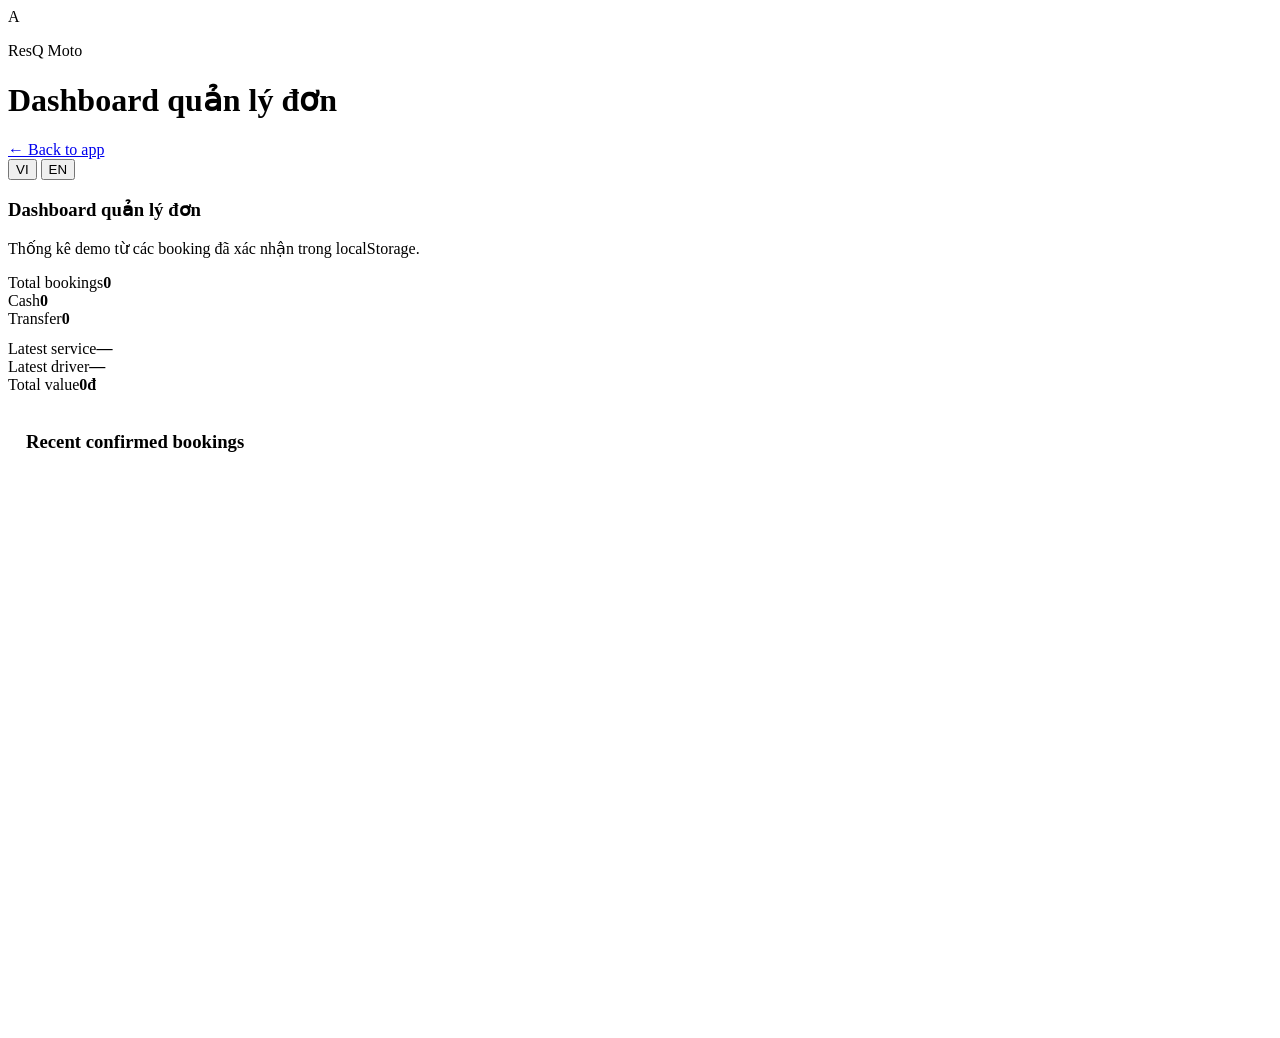
==== admin.html @ 5fc7bf14 "Add files via upload" ====
<!DOCTYPE html>
<html lang="vi">
<head>
  <meta charset="UTF-8" />
  <meta name="viewport" content="width=device-width, initial-scale=1.0" />
  <title>ResQ Moto Admin</title>
  <link rel="preconnect" href="https://fonts.googleapis.com">
  <link rel="preconnect" href="https://fonts.gstatic.com" crossorigin>
  <link href="https://fonts.googleapis.com/css2?family=Be+Vietnam+Pro:wght@400;500;600;700;800&display=swap" rel="stylesheet">
  <link rel="stylesheet" href="../css/style.css" />
  <link rel="stylesheet" href="../css/responsive.css" />
</head>
<body>
  <div class="background-orbs" aria-hidden="true">
    <span class="orb orb-one"></span>
    <span class="orb orb-two"></span>
    <span class="orb orb-three"></span>
  </div>

  <header class="topbar glass">
    <div class="brand-block">
      <div class="brand-mark">A</div>
      <div>
        <p class="eyebrow">ResQ Moto</p>
        <h1 data-i18n="adminTitle">Dashboard quản lý đơn</h1>
      </div>
    </div>
    <div class="topbar-actions">
      <a class="btn btn-ghost" href="../index.html">← Back to app</a>
      <div class="lang-switch">
        <button id="langViBtn" class="lang-btn is-active" type="button">VI</button>
        <button id="langEnBtn" class="lang-btn" type="button">EN</button>
      </div>
    </div>
  </header>

  <main class="app-shell">
    <section class="booking-panel glass">
      <div class="section-title">
        <h3 data-i18n="adminTitle">Dashboard quản lý đơn</h3>
        <p data-i18n="adminDesc">Thống kê demo từ các booking đã xác nhận trong localStorage.</p>
      </div>

      <div class="metrics-grid">
        <div class="metric-box"><span>Total bookings</span><strong id="metricBookings">0</strong></div>
        <div class="metric-box"><span>Cash</span><strong id="metricCash">0</strong></div>
        <div class="metric-box"><span>Transfer</span><strong id="metricTransfer">0</strong></div>
      </div>

      <div class="metrics-grid" style="margin-top:12px;">
        <div class="metric-box"><span>Latest service</span><strong id="metricService">—</strong></div>
        <div class="metric-box"><span>Latest driver</span><strong id="metricDriver">—</strong></div>
        <div class="metric-box"><span>Total value</span><strong id="metricRevenue">0đ</strong></div>
      </div>
    </section>

    <section class="map-stage glass" style="padding:18px; min-height: 600px;">
      <div class="section-title">
        <h3>Recent confirmed bookings</h3>
      </div>
      <div id="bookingList" class="driver-list"></div>
    </section>
  </main>

  <script src="../js/data.js"></script>
  <script src="../js/admin.js"></script>
</body>
</html>
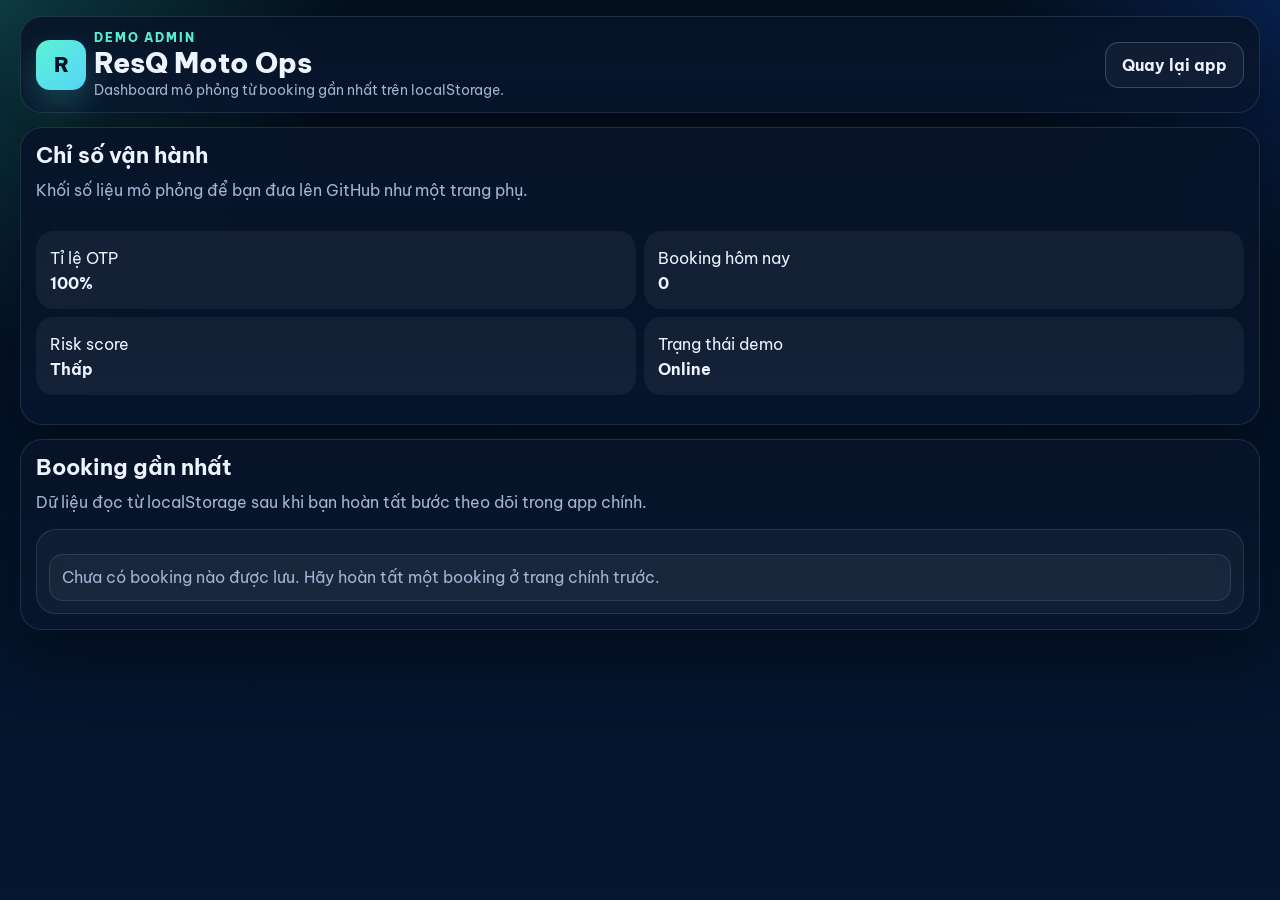
==== commit 276675e1: "Add files via upload" ====
--- a/admin.html
+++ b/admin.html
@@ -1,68 +1,54 @@
 <!DOCTYPE html>
 <html lang="vi">
 <head>
-  <meta charset="UTF-8" />
-  <meta name="viewport" content="width=device-width, initial-scale=1.0" />
+  <meta charset="UTF-8">
+  <meta name="viewport" content="width=device-width, initial-scale=1.0">
   <title>ResQ Moto Admin</title>
   <link rel="preconnect" href="https://fonts.googleapis.com">
   <link rel="preconnect" href="https://fonts.gstatic.com" crossorigin>
   <link href="https://fonts.googleapis.com/css2?family=Be+Vietnam+Pro:wght@400;500;600;700;800&display=swap" rel="stylesheet">
-  <link rel="stylesheet" href="../css/style.css" />
-  <link rel="stylesheet" href="../css/responsive.css" />
+  <link rel="stylesheet" href="style.css">
+  <link rel="stylesheet" href="responsive.css">
 </head>
 <body>
-  <div class="background-orbs" aria-hidden="true">
-    <span class="orb orb-one"></span>
-    <span class="orb orb-two"></span>
-    <span class="orb orb-three"></span>
+  <div class="page-shell">
+    <header class="topbar card">
+      <div class="brand-wrap">
+        <div class="brand-badge">R</div>
+        <div>
+          <div class="eyebrow">DEMO ADMIN</div>
+          <div class="brand-title">ResQ Moto Ops</div>
+          <p class="brand-sub">Dashboard mô phỏng từ booking gần nhất trên localStorage.</p>
+        </div>
+      </div>
+      <div class="topbar-actions">
+        <a class="ghost-btn" href="index.html">Quay lại app</a>
+      </div>
+    </header>
+
+    <main class="main-grid">
+      <section class="left-panel card">
+        <div class="section-head">
+          <h2>Booking gần nhất</h2>
+          <p>Dữ liệu đọc từ localStorage sau khi bạn hoàn tất bước theo dõi trong app chính.</p>
+        </div>
+        <div class="pricing-card" id="adminBookingCard"></div>
+      </section>
+
+      <aside class="map-panel card">
+        <div class="section-head">
+          <h2>Chỉ số vận hành</h2>
+          <p>Khối số liệu mô phỏng để bạn đưa lên GitHub như một trang phụ.</p>
+        </div>
+        <div class="grid-2">
+          <div class="mini-info"><span>Tỉ lệ OTP</span><strong>100%</strong></div>
+          <div class="mini-info"><span>Booking hôm nay</span><strong id="adminBookingCount">1</strong></div>
+          <div class="mini-info"><span>Risk score</span><strong>Thấp</strong></div>
+          <div class="mini-info"><span>Trạng thái demo</span><strong>Online</strong></div>
+        </div>
+      </aside>
+    </main>
   </div>
-
-  <header class="topbar glass">
-    <div class="brand-block">
-      <div class="brand-mark">A</div>
-      <div>
-        <p class="eyebrow">ResQ Moto</p>
-        <h1 data-i18n="adminTitle">Dashboard quản lý đơn</h1>
-      </div>
-    </div>
-    <div class="topbar-actions">
-      <a class="btn btn-ghost" href="../index.html">← Back to app</a>
-      <div class="lang-switch">
-        <button id="langViBtn" class="lang-btn is-active" type="button">VI</button>
-        <button id="langEnBtn" class="lang-btn" type="button">EN</button>
-      </div>
-    </div>
-  </header>
-
-  <main class="app-shell">
-    <section class="booking-panel glass">
-      <div class="section-title">
-        <h3 data-i18n="adminTitle">Dashboard quản lý đơn</h3>
-        <p data-i18n="adminDesc">Thống kê demo từ các booking đã xác nhận trong localStorage.</p>
-      </div>
-
-      <div class="metrics-grid">
-        <div class="metric-box"><span>Total bookings</span><strong id="metricBookings">0</strong></div>
-        <div class="metric-box"><span>Cash</span><strong id="metricCash">0</strong></div>
-        <div class="metric-box"><span>Transfer</span><strong id="metricTransfer">0</strong></div>
-      </div>
-
-      <div class="metrics-grid" style="margin-top:12px;">
-        <div class="metric-box"><span>Latest service</span><strong id="metricService">—</strong></div>
-        <div class="metric-box"><span>Latest driver</span><strong id="metricDriver">—</strong></div>
-        <div class="metric-box"><span>Total value</span><strong id="metricRevenue">0đ</strong></div>
-      </div>
-    </section>
-
-    <section class="map-stage glass" style="padding:18px; min-height: 600px;">
-      <div class="section-title">
-        <h3>Recent confirmed bookings</h3>
-      </div>
-      <div id="bookingList" class="driver-list"></div>
-    </section>
-  </main>
-
-  <script src="../js/data.js"></script>
-  <script src="../js/admin.js"></script>
+  <script src="admin.js"></script>
 </body>
 </html>
--- a/style.css
+++ b/style.css
@@ -0,0 +1,841 @@
+:root {
+  --bg: #061126;
+  --bg-soft: #0b1730;
+  --panel: rgba(15, 27, 51, 0.88);
+  --panel-2: rgba(27, 41, 70, 0.9);
+  --line: rgba(160, 185, 230, 0.16);
+  --line-strong: rgba(160, 185, 230, 0.28);
+  --text: #eef4ff;
+  --muted: #a6b3d3;
+  --primary: #58efd0;
+  --primary-strong: #31d7b7;
+  --warning: #f6bb52;
+  --danger: #ff7f8d;
+  --shadow: 0 24px 64px rgba(0, 0, 0, 0.35);
+  --radius-xl: 24px;
+  --radius-lg: 18px;
+  --radius-md: 14px;
+  --radius-sm: 12px;
+  --container: 1240px;
+}
+
+* { box-sizing: border-box; }
+html, body { margin: 0; min-height: 100%; }
+body {
+  font-family: 'Be Vietnam Pro', system-ui, sans-serif;
+  background:
+    radial-gradient(circle at top left, rgba(44, 214, 184, 0.22), transparent 22%),
+    radial-gradient(circle at top right, rgba(26, 96, 255, 0.20), transparent 18%),
+    linear-gradient(180deg, #04101f 0%, #051630 100%);
+  color: var(--text);
+}
+
+button, input, select, textarea {
+  font: inherit;
+}
+
+button { cursor: pointer; }
+a { color: inherit; text-decoration: none; }
+
+.bg-orb {
+  position: fixed;
+  inset: auto;
+  filter: blur(90px);
+  opacity: 0.32;
+  pointer-events: none;
+  z-index: 0;
+}
+.bg-orb-one {
+  width: 360px;
+  height: 360px;
+  background: #16d3b8;
+  top: 12%;
+  left: -120px;
+}
+.bg-orb-two {
+  width: 420px;
+  height: 420px;
+  background: #134ef3;
+  right: -120px;
+  bottom: 8%;
+}
+
+.page-shell {
+  position: relative;
+  z-index: 1;
+  width: min(calc(100% - 24px), var(--container));
+  margin: 16px auto 26px;
+}
+
+.card {
+  background: linear-gradient(180deg, rgba(8, 19, 40, 0.88), rgba(8, 22, 46, 0.82));
+  border: 1px solid var(--line);
+  box-shadow: var(--shadow);
+  backdrop-filter: blur(22px);
+}
+
+.topbar {
+  border-radius: 22px;
+  padding: 13px 15px;
+  display: flex;
+  justify-content: space-between;
+  gap: 18px;
+  align-items: center;
+}
+.brand-wrap {
+  display: flex;
+  align-items: center;
+  gap: 8px;
+}
+.brand-badge {
+  width: 50px;
+  height: 50px;
+  border-radius: 14px;
+  background: linear-gradient(135deg, #5bf2d4, #56d5f8);
+  color: #03101f;
+  font-size: 1.3rem;
+  font-weight: 800;
+  display: grid;
+  place-items: center;
+  box-shadow: 0 14px 32px rgba(88, 239, 208, 0.22);
+}
+.eyebrow {
+  font-size: 0.72rem;
+  letter-spacing: 0.16em;
+  color: var(--primary);
+  font-weight: 800;
+  text-transform: uppercase;
+  margin-bottom: 4px;
+}
+.brand-title {
+  font-size: clamp(1.75rem, 2vw, 2.15rem);
+  font-weight: 800;
+  line-height: 1;
+}
+.brand-sub {
+  margin: 4px 0 0;
+  color: var(--muted);
+  font-size: 0.86rem;
+}
+.topbar-actions {
+  display: flex;
+  align-items: center;
+  gap: 8px;
+  flex-wrap: wrap;
+  justify-content: flex-end;
+}
+.ghost-btn,
+.lang-btn,
+.secondary-btn,
+.ghost-wide-btn,
+.icon-btn,
+.action-btn {
+  border: 1px solid var(--line-strong);
+  background: rgba(255,255,255,0.04);
+  color: var(--text);
+  border-radius: 14px;
+  transition: 0.2s ease;
+}
+.ghost-btn,
+.lang-btn,
+.secondary-btn,
+.icon-btn {
+  padding: 12px 16px;
+  font-weight: 700;
+}
+.ghost-btn:hover,
+.lang-btn:hover,
+.secondary-btn:hover,
+.icon-btn:hover,
+.action-btn:hover,
+.ghost-wide-btn:hover {
+  transform: translateY(-1px);
+  border-color: rgba(88, 239, 208, 0.55);
+}
+.lang-switch {
+  padding: 4px;
+  background: rgba(255,255,255,0.03);
+  border: 1px solid var(--line);
+  border-radius: 999px;
+  display: inline-flex;
+  gap: 4px;
+}
+.lang-btn {
+  min-width: 46px;
+  padding: 10px 12px;
+  border-radius: 999px;
+  background: transparent;
+  border-color: transparent;
+  color: var(--muted);
+}
+.lang-btn.active {
+  background: rgba(255,255,255,0.92);
+  color: #04101f;
+}
+
+.main-grid {
+  display: grid;
+  grid-template-columns: minmax(0, 0.94fr) minmax(0, 1.06fr);
+  gap: 14px;
+  margin-top: 14px;
+  align-items: start;
+}
+.left-panel,
+.map-panel {
+  border-radius: 22px;
+  padding: 15px;
+}
+.hero-row,
+.row-between {
+  display: flex;
+  align-items: center;
+  justify-content: space-between;
+  gap: 8px;
+}
+.hero-row { align-items: flex-start; }
+.hero-title {
+  font-size: clamp(1.43rem, 1.65vw, 1.82rem);
+  line-height: 2.5;
+  margin: 0;
+  font-weight: 800;
+  max-width: 29ch;
+}
+.hero-desc {
+  color: var(--muted);
+  margin: 8px 0 0;
+  font-size: 0.88rem;
+  line-height: 1.65;
+  max-width: 56ch;
+}
+.step-counter,
+.map-badge,
+.small-badge {
+  border: 1px solid var(--line-strong);
+  background: rgba(255,255,255,0.06);
+  border-radius: 999px;
+  padding: 8px 12px;
+  font-weight: 800;
+  color: var(--text);
+  white-space: nowrap;
+}
+.step-chip-row {
+  display: grid;
+  grid-template-columns: repeat(3, minmax(0, 1fr));
+  gap: 8px;
+  margin: 14px 0 16px;
+}
+.step-chip {
+  border-radius: 14px;
+  border: 1px solid var(--line-strong);
+  background: rgba(255,255,255,0.04);
+  padding: 10px 12px;
+  display: flex;
+  align-items: center;
+  gap: 10px;
+  color: var(--muted);
+  min-height: 58px;
+  justify-content: flex-start;
+}
+.step-chip.active,
+.step-chip.done {
+  border-color: rgba(88, 239, 208, 0.48);
+  background: rgba(88, 239, 208, 0.08);
+  color: var(--text);
+}
+.step-chip.done .step-chip-index,
+.step-chip.active .step-chip-index {
+  background: linear-gradient(135deg, #58efd0, #7adff3);
+  color: #04101f;
+}
+.step-chip-index {
+  width: 30px;
+  height: 30px;
+  border-radius: 999px;
+  display: grid;
+  place-items: center;
+  background: rgba(255,255,255,0.08);
+  color: var(--text);
+  font-size: 0.86rem;
+  font-weight: 800;
+  flex: 0 0 auto;
+}
+.step-chip-label {
+  font-size: 0.9rem;
+  font-weight: 700;
+  line-height: 1.2;
+  white-space: normal;
+  word-break: keep-all;
+}
+.wizard-body {
+  min-height: 560px;
+}
+.step-panel {
+  display: none;
+  animation: fadeIn 0.22s ease;
+}
+.step-panel.active { display: block; }
+@keyframes fadeIn {
+  from { opacity: 0; transform: translateY(8px); }
+  to { opacity: 1; transform: none; }
+}
+.section-head h2 {
+  margin: 0;
+  font-size: 1.36rem;
+  line-height: 1.18;
+}
+.section-head p {
+  margin: 8px 0 0;
+  color: var(--muted);
+  line-height: 1.65;
+}
+.grid-2 {
+  display: grid;
+  grid-template-columns: repeat(2, minmax(0, 1fr));
+  gap: 8px;
+  margin-top: 14px;
+}
+.field {
+  display: grid;
+  gap: 9px;
+}
+.field span,
+.muted-label {
+  color: var(--muted);
+  font-size: 0.86rem;
+  font-weight: 600;
+}
+input,
+select,
+textarea {
+  width: 100%;
+  border: 1px solid transparent;
+  background: rgba(255,255,255,0.07);
+  color: var(--text);
+  border-radius: 14px;
+  padding: 13px 14px;
+  outline: none;
+  min-height: 52px;
+}
+select { appearance: none; }
+textarea { resize: vertical; min-height: 88px; }
+input:focus,
+select:focus,
+textarea:focus {
+  border-color: rgba(88, 239, 208, 0.55);
+  box-shadow: 0 0 0 4px rgba(88, 239, 208, 0.10);
+}
+.row-inline {
+  display: flex;
+  gap: 8px;
+}
+.wrap { flex-wrap: wrap; }
+.full-height { align-items: stretch; }
+.primary-btn,
+.primary-wide-btn {
+  background: linear-gradient(135deg, #5bf2d4, #75e6c7);
+  border: none;
+  color: #04101f;
+  box-shadow: 0 18px 36px rgba(88, 239, 208, 0.22);
+  font-weight: 800;
+}
+.primary-btn { border-radius: 14px; padding: 13px 18px; }
+.secondary-btn { min-height: 52px; }
+.primary-wide-btn,
+.ghost-wide-btn {
+  min-height: 58px;
+  padding: 0 22px;
+  font-size: 1.02rem;
+  border-radius: 20px;
+  font-weight: 800;
+}
+.ghost-wide-btn {
+  background: transparent;
+}
+.wizard-footer {
+  display: flex;
+  justify-content: space-between;
+  gap: 8px;
+  padding-top: 18px;
+  margin-top: 18px;
+  border-top: 1px solid var(--line);
+}
+.wizard-footer > * { flex: 1; }
+.inline-notice {
+  margin-top: 12px;
+  padding: 10px 12px;
+  border-radius: 14px;
+  border: 1px solid var(--line);
+  background: rgba(255,255,255,0.04);
+  color: var(--muted);
+  line-height: 1.55;
+}
+.inline-notice.success {
+  color: #abf7da;
+  border-color: rgba(88, 239, 208, 0.38);
+  background: rgba(88, 239, 208, 0.10);
+}
+.inline-notice.warning {
+  color: #ffddb0;
+  border-color: rgba(246, 187, 82, 0.35);
+  background: rgba(246, 187, 82, 0.09);
+}
+.hidden { display: none !important; }
+.compact-gap { gap: 8px; }
+.align-start { align-items: flex-start; }
+.stretch { grid-column: span 2; }
+.action-stack .row-inline { flex-wrap: wrap; }
+.chip-toggle-row {
+  display: flex;
+  flex-wrap: wrap;
+  gap: 8px;
+  margin-top: 14px;
+}
+.toggle-chip {
+  border: 1px solid var(--line-strong);
+  background: rgba(255,255,255,0.04);
+  border-radius: 999px;
+  color: var(--muted);
+  padding: 11px 14px;
+  font-weight: 700;
+}
+.toggle-chip.active {
+  border-color: rgba(88, 239, 208, 0.44);
+  background: rgba(88, 239, 208, 0.10);
+  color: var(--text);
+}
+.sub-card,
+.pricing-card,
+.tracking-card,
+.modal-card {
+  border-radius: 20px;
+  border: 1px solid var(--line);
+  background: rgba(255,255,255,0.04);
+  padding: 12px;
+}
+.sub-card { margin-top: 14px; }
+.sub-card h3,
+.pricing-card h3,
+.booking-summary-card h3,
+.transfer-box h3 { margin: 0 0 8px; font-size: 1.22rem; }
+.sub-card p { margin: 4px 0 0; color: var(--muted); }
+.switcher {
+  width: 58px;
+  height: 34px;
+  position: relative;
+  display: inline-block;
+}
+.switcher input { position: absolute; inset: 0; opacity: 0; }
+.switcher span {
+  position: absolute;
+  inset: 0;
+  background: rgba(255,255,255,0.08);
+  border-radius: 999px;
+  border: 1px solid var(--line-strong);
+}
+.switcher span::after {
+  content: '';
+  position: absolute;
+  top: 4px;
+  left: 4px;
+  width: 24px;
+  height: 24px;
+  border-radius: 50%;
+  background: #fff;
+  transition: 0.2s ease;
+}
+.switcher input:checked + span {
+  background: rgba(88, 239, 208, 0.22);
+  border-color: rgba(88, 239, 208, 0.48);
+}
+.switcher input:checked + span::after {
+  transform: translateX(24px);
+  background: var(--primary);
+}
+.fuel-grid { display: grid; grid-template-columns: repeat(2, minmax(0, 1fr)); gap: 8px; margin-top: 14px; }
+.driver-list {
+  display: grid;
+  gap: 8px;
+  margin-top: 14px;
+  max-height: 380px;
+  overflow: auto;
+  padding-right: 4px;
+}
+.driver-item {
+  border: 1px solid var(--line);
+  border-radius: 18px;
+  background: rgba(255,255,255,0.04);
+  padding: 12px;
+  display: grid;
+  gap: 8px;
+}
+.driver-item.selected {
+  border-color: rgba(88, 239, 208, 0.42);
+  box-shadow: inset 0 0 0 1px rgba(88, 239, 208, 0.20);
+}
+.driver-top {
+  display: flex;
+  justify-content: space-between;
+  gap: 8px;
+  align-items: flex-start;
+}
+.driver-title { margin: 0; font-size: 0.98rem; }
+.driver-meta,
+.feedback-list,
+.summary-list,
+.timeline { color: var(--muted); }
+.driver-actions { display: flex; gap: 8px; flex-wrap: wrap; }
+.driver-actions button { flex: 1 1 160px; }
+.driver-badges { display: flex; gap: 8px; flex-wrap: wrap; }
+.tag {
+  border-radius: 999px;
+  background: rgba(88, 239, 208, 0.10);
+  border: 1px solid rgba(88, 239, 208, 0.24);
+  padding: 7px 10px;
+  font-size: 0.82rem;
+  font-weight: 700;
+  color: #b7fff0;
+}
+.payment-choice-grid {
+  display: grid;
+  grid-template-columns: repeat(2, minmax(0, 1fr));
+  gap: 8px;
+  margin-top: 14px;
+}
+.payment-card {
+  border-radius: 20px;
+  border: 1px solid var(--line);
+  background: rgba(255,255,255,0.04);
+  color: var(--text);
+  padding: 16px;
+  text-align: left;
+  display: grid;
+  gap: 8px;
+}
+.payment-card.active {
+  border-color: rgba(88, 239, 208, 0.46);
+  background: rgba(88, 239, 208, 0.12);
+}
+.payment-icon { font-size: 1.3rem; }
+.transfer-box { margin-top: 14px; }
+.mini-info {
+  border-radius: 18px;
+  background: rgba(255,255,255,0.05);
+  padding: 12px 14px;
+  display: grid;
+  gap: 5px;
+  min-height: 78px;
+  align-content: center;
+}
+.mini-info strong {
+  font-size: 0.98rem;
+  line-height: 1.28;
+  overflow-wrap: anywhere;
+}
+.pricing-card {
+  margin-top: 14px;
+  display: grid;
+  gap: 8px;
+}
+.price-line,
+.price-total,
+.summary-row {
+  display: flex;
+  justify-content: space-between;
+  gap: 14px;
+  align-items: flex-start;
+}
+.price-line {
+  padding-bottom: 8px;
+  border-bottom: 1px dashed rgba(255,255,255,0.10);
+  color: var(--muted);
+}
+.price-line strong,
+.price-total strong,
+.summary-row strong {
+  color: var(--text);
+  text-align: right;
+}
+.price-total {
+  padding-top: 4px;
+  font-size: 0.98rem;
+  font-weight: 800;
+}
+.map-panel {
+  min-height: 820px;
+  display: grid;
+  grid-template-rows: auto 1fr auto;
+  gap: 14px;
+}
+.map-topbar h2 {
+  margin: 4px 0 6px;
+  font-size: clamp(1.43rem, 1.65vw, 1.82rem);
+  line-height: 2;
+  max-width: 54ch;
+}
+.map-topbar p { color: var(--muted); margin: 0; line-height: 1.6; max-width: 54ch; }
+#map {
+  width: 100%;
+  min-height: 560px;
+  border-radius: 22px;
+  overflow: hidden;
+  border: 1px solid var(--line);
+  box-shadow: inset 0 0 0 1px rgba(255,255,255,0.04);
+}
+.map-legend {
+  display: flex;
+  gap: 8px;
+  flex-wrap: wrap;
+  color: var(--muted);
+  font-size: 0.86rem;
+}
+.dot {
+  display: inline-block;
+  width: 10px;
+  height: 10px;
+  border-radius: 50%;
+  margin-right: 6px;
+}
+.dot-customer { background: #6bd0ff; }
+.dot-driver { background: #40e0bf; }
+.dot-selected { background: #f7c85d; }
+.dot-route { background: #7df3d9; }
+.tracking-grid {
+  margin-top: 14px;
+  display: grid;
+  grid-template-columns: minmax(0, 0.9fr) minmax(0, 1.1fr);
+  gap: 12px;
+  align-items: stretch;
+}
+.driver-card h3 { margin: 4px 0 0; font-size: 1.34rem; line-height: 1.08; max-width: 10ch; }
+.status-pill {
+  display: inline-flex;
+  align-items: center;
+  justify-content: center;
+  min-height: 38px;
+  padding: 0 12px;
+  border-radius: 999px;
+  border: 1px solid rgba(88, 239, 208, 0.4);
+  background: rgba(88, 239, 208, 0.14);
+  color: #b8fff1;
+  font-weight: 800;
+  text-align: center;
+}
+.mini-stats-stack {
+  margin-top: 14px;
+  display: grid;
+  grid-template-columns: repeat(2, minmax(0, 1fr));
+  gap: 8px;
+}
+.action-grid {
+  margin-top: 12px;
+  display: grid;
+  grid-template-columns: repeat(2, minmax(0, 1fr));
+  gap: 8px;
+}
+.action-btn {
+  min-height: 58px;
+  border-radius: 16px;
+  display: grid;
+  place-items: center;
+  text-align: center;
+  padding: 8px 10px;
+  font-weight: 800;
+  font-size: 0.9rem;
+  line-height: 1.18;
+}
+.tracking-status-card {
+  display: grid;
+  gap: 8px;
+}
+.tracking-stats-grid {
+  display: grid;
+  grid-template-columns: repeat(2, minmax(0, 1fr));
+  gap: 8px;
+}
+.stat-box strong {
+  font-size: 1.16rem;
+}
+.stat-box.full {
+  grid-column: 1 / -1;
+}
+.timeline {
+  display: grid;
+  gap: 8px;
+}
+.timeline-item {
+  border-radius: 14px;
+  background: rgba(255,255,255,0.05);
+  padding: 11px 12px;
+  display: grid;
+  grid-template-columns: 12px 1fr;
+  gap: 8px;
+  align-items: center;
+}
+.timeline-dot {
+  width: 12px;
+  height: 12px;
+  border-radius: 50%;
+  background: rgba(255,255,255,0.18);
+}
+.timeline-item.active .timeline-dot,
+.timeline-item.done .timeline-dot { background: var(--primary); }
+.timeline-item.active {
+  border: 1px solid rgba(88, 239, 208, 0.38);
+  background: rgba(88, 239, 208, 0.11);
+  color: var(--text);
+}
+.booking-summary-card { margin-top: 14px; }
+.summary-list {
+  display: grid;
+  gap: 8px;
+  margin-top: 14px;
+}
+.summary-row {
+  padding-bottom: 8px;
+  border-bottom: 1px dashed rgba(255,255,255,0.10);
+}
+.summary-row:last-child { border-bottom: none; }
+.modal {
+  position: fixed;
+  inset: 0;
+  z-index: 20;
+  display: grid;
+  place-items: center;
+}
+.modal-backdrop {
+  position: absolute;
+  inset: 0;
+  background: rgba(2, 8, 18, 0.72);
+  backdrop-filter: blur(8px);
+}
+.modal-card {
+  position: relative;
+  width: min(920px, calc(100% - 20px));
+  max-height: min(86vh, 920px);
+  overflow: auto;
+}
+.price-table-grid {
+  margin-top: 18px;
+  display: grid;
+  grid-template-columns: repeat(2, minmax(0, 1fr));
+  gap: 8px;
+}
+.price-table-card {
+  border: 1px solid var(--line);
+  border-radius: 18px;
+  background: rgba(255,255,255,0.04);
+  padding: 14px;
+}
+.price-table-card h3 { margin: 0 0 12px; }
+.price-table-card ul {
+  margin: 0;
+  padding-left: 18px;
+  color: var(--muted);
+  line-height: 1.7;
+}
+.icon-btn {
+  width: 40px;
+  height: 40px;
+  display: grid;
+  place-items: center;
+  padding: 0;
+}
+.leaflet-popup-content-wrapper,
+.leaflet-popup-tip {
+  background: #10203f;
+  color: var(--text);
+  border: 1px solid rgba(255,255,255,0.10);
+}
+.popup-card {
+  min-width: 240px;
+  display: grid;
+  gap: 8px;
+}
+.popup-card h4 {
+  margin: 0;
+  font-size: 1rem;
+}
+.popup-card p {
+  margin: 0;
+  color: var(--muted);
+  line-height: 1.5;
+}
+.popup-actions {
+  display: flex;
+  gap: 8px;
+  flex-wrap: wrap;
+}
+.popup-btn {
+  flex: 1;
+  min-width: 105px;
+  border: none;
+  border-radius: 12px;
+  padding: 8px 10px;
+  font-weight: 800;
+  font-size: 0.9rem;
+  line-height: 1.18;
+  cursor: pointer;
+}
+.popup-btn.primary {
+  background: linear-gradient(135deg, #5bf2d4, #75e6c7);
+  color: #03101f;
+}
+.popup-btn.secondary {
+  background: rgba(255,255,255,0.09);
+  color: var(--text);
+  border: 1px solid rgba(255,255,255,0.1);
+}
+.leaflet-control-attribution { font-size: 10px; }
+.driver-marker,
+.customer-marker {
+  width: 18px;
+  height: 18px;
+  border-radius: 50%;
+  border: 3px solid #05101f;
+  box-shadow: 0 0 0 2px rgba(255,255,255,0.14);
+}
+.driver-marker { background: #40e0bf; }
+.driver-marker.selected { background: #f7c85d; }
+.customer-marker { background: #6bd0ff; width: 20px; height: 20px; }
+::-webkit-scrollbar { width: 10px; height: 10px; }
+::-webkit-scrollbar-track { background: rgba(255,255,255,0.04); border-radius: 99px; }
+::-webkit-scrollbar-thumb { background: rgba(255,255,255,0.12); border-radius: 99px; }
+
+
+/* Balanced layout refinements */
+.main-grid > * { min-width: 0; }
+.left-panel, .map-panel, .tracking-grid > *, .tracking-stats-grid > *, .driver-item, .summary-row > *, .price-line > * { min-width: 0; }
+.map-topbar { display: grid; gap: 10px; }
+.map-badge { justify-self: start; }
+.driver-card h3, .mini-info strong, .stat-box strong, .summary-row strong, .price-line strong, .price-total strong {
+  overflow-wrap: anywhere;
+  word-break: break-word;
+}
+.mini-stats-stack .mini-info:last-child { grid-column: 1 / -1; }
+.action-grid > :last-child { grid-column: 1 / -1; }
+.action-grid > * { min-width: 0; }
+.driver-meta, .feedback-list, .summary-list, .timeline, .timeline-item, .map-topbar p, .hero-desc { font-size: 0.88rem; }
+.step-counter, .map-badge, .small-badge { font-size: 0.84rem; }
+.status-pill { font-size: 0.9rem; line-height: 1.15; }
+.summary-row span { max-width: 40%; }
+.summary-row strong { max-width: 56%; margin-left: auto; }
+.tracking-card { border-radius: 22px; }
+.tracking-grid { align-items: start; }
+.tracking-status-card .timeline { margin-top: 2px; }
+.timeline-item { font-size: 0.98rem; }
+.leaflet-popup-content { margin: 10px 12px; }
+.popup-card { min-width: 220px; }
+
+
+.step-chip-label {display:block;}
+.step-chip {text-align:left;}
+.step-chip-label br {display:none;}
+.tracking-card .row-between.align-start {align-items:flex-start;}
+.action-grid {align-content:start;}
+.driver-card .action-grid {margin-top: 10px;}
+.summary-row {align-items:center;}
+.summary-row span {padding-right: 10px;}
+.summary-row strong {line-height: 1.35;}
+@media (min-width: 981px) {
+  .step-chip-row {grid-template-columns: repeat(3, minmax(0, 1fr));}
+}
--- a/responsive.css
+++ b/responsive.css
@@ -0,0 +1,81 @@
+@media (max-width: 1280px) {
+  .main-grid { grid-template-columns: 1fr; }
+  .map-panel { min-height: auto; order: -1; }
+  #map { min-height: 520px; }
+  .hero-title { max-width: none; }
+  .map-topbar h2 { max-width: none; }
+}
+
+@media (max-width: 980px) {
+  .page-shell { width: min(calc(100% - 18px), 100%); margin-top: 12px; }
+  .topbar,
+  .left-panel,
+  .map-panel { border-radius: 22px; }
+  .topbar { flex-direction: column; align-items: stretch; }
+  .topbar-actions { justify-content: space-between; }
+  .step-chip-row { grid-template-columns: repeat(3, minmax(0, 1fr)); }
+  .grid-2,
+  .fuel-grid,
+  .tracking-grid,
+  .payment-choice-grid,
+  .price-table-grid { grid-template-columns: 1fr; }
+  .stretch,
+  .stat-box.full { grid-column: auto; }
+  .action-grid { grid-template-columns: repeat(2, minmax(0, 1fr)); }
+  .action-grid > :last-child { grid-column: 1 / -1; }
+  .driver-card h3 { max-width: none; }
+}
+
+@media (max-width: 720px) {
+  .brand-title { font-size: 1.72rem; }
+  .brand-sub { font-size: 0.86rem; }
+  .topbar-actions { gap: 8px; }
+  .ghost-btn, .lang-btn, .secondary-btn, .icon-btn { padding: 11px 13px; }
+  .hero-row { flex-direction: column; align-items: stretch; }
+  .step-counter { align-self: flex-start; }
+  .hero-title { font-size: 1.42rem; }
+  .section-head h2 { font-size: 1.28rem; }
+  .map-topbar h2 { font-size: 1.48rem; }
+  .step-chip-row { grid-template-columns: repeat(2, minmax(0, 1fr)); gap: 7px; }
+  .wizard-body { min-height: auto; }
+  .wizard-footer { flex-direction: column; }
+  .row-inline { flex-wrap: wrap; }
+  .driver-top,
+  .price-line,
+  .price-total,
+  .summary-row,
+  .row-between { gap: 10px; }
+  .price-line,
+  .price-total,
+  .summary-row { flex-direction: column; }
+  .price-line strong,
+  .price-total strong,
+  .summary-row strong { text-align: left; }
+  .action-grid { grid-template-columns: 1fr; }
+  .map-legend { font-size: 0.84rem; }
+  #map { min-height: 400px; }
+}
+
+@media (max-width: 560px) {
+  .page-shell { width: min(calc(100% - 12px), 100%); }
+  .topbar, .left-panel, .map-panel { padding: 12px; border-radius: 20px; }
+  .brand-wrap { align-items: flex-start; }
+  .brand-badge { width: 44px; height: 44px; font-size: 1.25rem; }
+  .step-chip { min-height: 50px; padding: 8px 10px; }
+  .step-chip-label { font-size: 0.82rem; line-height: 1.18; }
+  .field span, .muted-label { font-size: 0.82rem; }
+  input, select, textarea { padding: 12px; min-height: 48px; border-radius: 14px; }
+  .primary-wide-btn, .ghost-wide-btn { min-height: 50px; font-size: 0.92rem; }
+  .modal-card { width: calc(100% - 12px); padding: 14px; border-radius: 22px; }
+  .driver-list { max-height: 360px; }
+  .mini-info { min-height: 88px; }
+  .status-pill { min-height: 44px; padding: 0 14px; }
+}
+
+@media (max-width: 980px) { .mini-stats-stack { grid-template-columns: 1fr; } .mini-stats-stack .mini-info:last-child { grid-column: auto; } }
+
+@media (max-width: 420px) {
+  .step-chip-row { grid-template-columns: 1fr 1fr; }
+  .step-chip-index { width: 28px; height: 28px; font-size: 0.84rem; }
+  .step-chip-label { font-size: 0.8rem; }
+}
